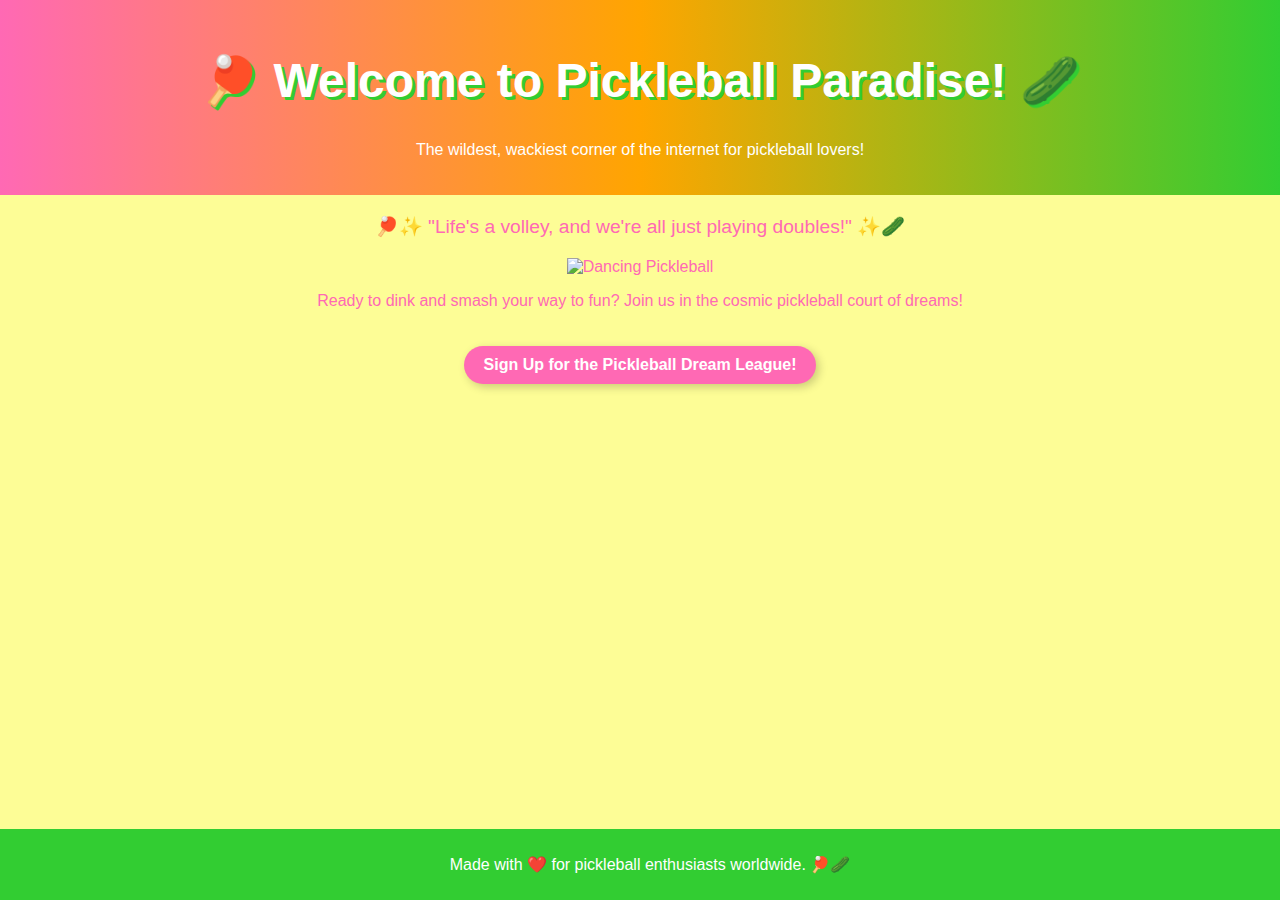
==== index.html @ 49f07054 "Create index.html" ====
<!DOCTYPE html>
<html lang="en">
<head>
    <meta charset="UTF-8">
    <meta name="viewport" content="width=device-width, initial-scale=1.0">
    <title>Pickleball Paradise 🏓🥒</title>
    <style>
        body {
            font-family: 'Comic Sans MS', cursive, sans-serif;
            background-color: #fdfd96; /* A whimsical yellow! */
            color: #ff69b4; /* Hot pink for pizzazz! */
            margin: 0;
            padding: 0;
            text-align: center;
        }
        header {
            background: linear-gradient(to right, #ff69b4, #ffa500, #32cd32);
            color: white;
            padding: 20px;
        }
        h1 {
            font-size: 3em;
            text-shadow: 3px 3px #32cd32; /* Lime green shadow */
        }
        .pickleball {
            font-size: 1.2em;
            margin: 20px;
            animation: bounce 2s infinite;
        }
        @keyframes bounce {
            0%, 100% { transform: translateY(0); }
            50% { transform: translateY(-20px); }
        }
        .btn {
            display: inline-block;
            margin-top: 20px;
            padding: 10px 20px;
            background: #ff69b4;
            color: white;
            border-radius: 25px;
            text-decoration: none;
            font-weight: bold;
            box-shadow: 3px 3px 10px rgba(0, 0, 0, 0.2);
        }
        .btn:hover {
            background: #ffa500;
            box-shadow: 3px 3px 15px rgba(0, 0, 0, 0.3);
        }
        footer {
            background-color: #32cd32;
            color: white;
            padding: 10px;
            position: fixed;
            bottom: 0;
            width: 100%;
        }
    </style>
</head>
<body>
    <header>
        <h1>🏓 Welcome to Pickleball Paradise! 🥒</h1>
        <p>The wildest, wackiest corner of the internet for pickleball lovers!</p>
    </header>

    <main>
        <p class="pickleball">🏓✨ "Life's a volley, and we're all just playing doubles!" ✨🥒</p>
        <img src="https://media.giphy.com/media/3o6ZsYZDYB4uY1PyrC/giphy.gif" alt="Dancing Pickleball" width="300">
        <p>Ready to dink and smash your way to fun? Join us in the cosmic pickleball court of dreams!</p>
        <a href="#" class="btn">Sign Up for the Pickleball Dream League!</a>
    </main>

    <footer>
        <p>Made with ❤️ for pickleball enthusiasts worldwide. 🏓🥒</p>
    </footer>
</body>
</html>
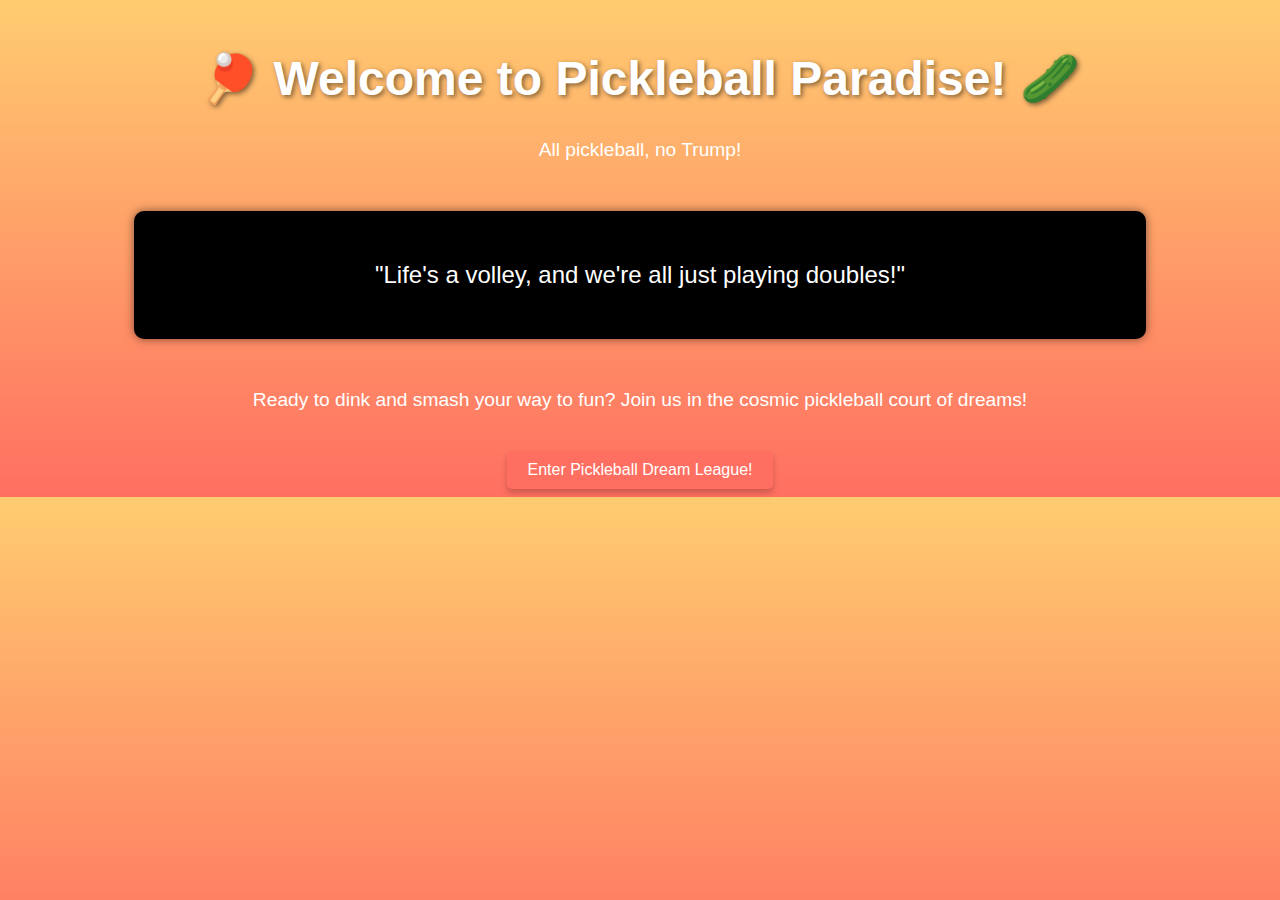
==== commit 40ad84ae: "Fixed middle section rendering issue" ====
--- a/index.html
+++ b/index.html
@@ -3,74 +3,62 @@
 <head>
     <meta charset="UTF-8">
     <meta name="viewport" content="width=device-width, initial-scale=1.0">
-    <title>Pickleball Paradise 🏓🥒</title>
+    <title>Welcome to Pickleball Paradise</title>
     <style>
         body {
-            font-family: 'Comic Sans MS', cursive, sans-serif;
-            background-color: #fdfd96; /* A whimsical yellow! */
-            color: #ff69b4; /* Hot pink for pizzazz! */
-            margin: 0;
-            padding: 0;
+            font-family: Arial, sans-serif;
             text-align: center;
-        }
-        header {
-            background: linear-gradient(to right, #ff69b4, #ffa500, #32cd32);
-            color: white;
-            padding: 20px;
+            background: linear-gradient(to bottom, #ffcc70, #ff6f61);
+            color: #fff;
         }
         h1 {
-            font-size: 3em;
-            text-shadow: 3px 3px #32cd32; /* Lime green shadow */
+            margin-top: 50px;
+            font-size: 3rem;
+            text-shadow: 2px 2px 5px rgba(0, 0, 0, 0.5);
         }
-        .pickleball {
-            font-size: 1.2em;
-            margin: 20px;
-            animation: bounce 2s infinite;
+        p {
+            font-size: 1.2rem;
+            margin: 20px 0;
         }
-        @keyframes bounce {
-            0%, 100% { transform: translateY(0); }
-            50% { transform: translateY(-20px); }
+        .content-container {
+            margin: 50px auto;
+            width: 80%;
+        }
+        .placeholder {
+            background: #000;
+            color: #fff;
+            font-size: 1.5rem;
+            padding: 50px;
+            border-radius: 10px;
+            box-shadow: 0 0 10px rgba(0, 0, 0, 0.5);
         }
         .btn {
             display: inline-block;
+            padding: 10px 20px;
             margin-top: 20px;
-            padding: 10px 20px;
-            background: #ff69b4;
-            color: white;
-            border-radius: 25px;
+            background-color: #ff6f61;
+            color: #fff;
             text-decoration: none;
-            font-weight: bold;
-            box-shadow: 3px 3px 10px rgba(0, 0, 0, 0.2);
+            font-size: 1rem;
+            border-radius: 5px;
+            box-shadow: 0 4px 6px rgba(0, 0, 0, 0.2);
+            transition: transform 0.2s ease;
         }
         .btn:hover {
-            background: #ffa500;
-            box-shadow: 3px 3px 15px rgba(0, 0, 0, 0.3);
-        }
-        footer {
-            background-color: #32cd32;
-            color: white;
-            padding: 10px;
-            position: fixed;
-            bottom: 0;
-            width: 100%;
+            transform: scale(1.1);
         }
     </style>
 </head>
 <body>
-    <header>
-        <h1>🏓 Welcome to Pickleball Paradise! 🥒</h1>
-        <p>The wildest, wackiest corner of the internet for pickleball lovers!</p>
-    </header>
-
-    <main>
-        <p class="pickleball">🏓✨ "Life's a volley, and we're all just playing doubles!" ✨🥒</p>
-        <img src="https://media.giphy.com/media/3o6ZsYZDYB4uY1PyrC/giphy.gif" alt="Dancing Pickleball" width="300">
-        <p>Ready to dink and smash your way to fun? Join us in the cosmic pickleball court of dreams!</p>
-        <a href="#" class="btn">Sign Up for the Pickleball Dream League!</a>
-    </main>
-
-    <footer>
-        <p>Made with ❤️ for pickleball enthusiasts worldwide. 🏓🥒</p>
-    </footer>
+    <h1>🏓 Welcome to Pickleball Paradise! 🥒</h1>
+    <p>All pickleball, no Trump!</p>
+    <div class="content-container">
+        <div class="placeholder">
+            "Life's a volley, and we're all just playing doubles!"
+        </div>
+    </div>
+    <p>Ready to dink and smash your way to fun? Join us in the cosmic pickleball court of dreams!</p>
+    <a href="#" class="btn">Enter Pickleball Dream League!</a>
 </body>
 </html>
+
